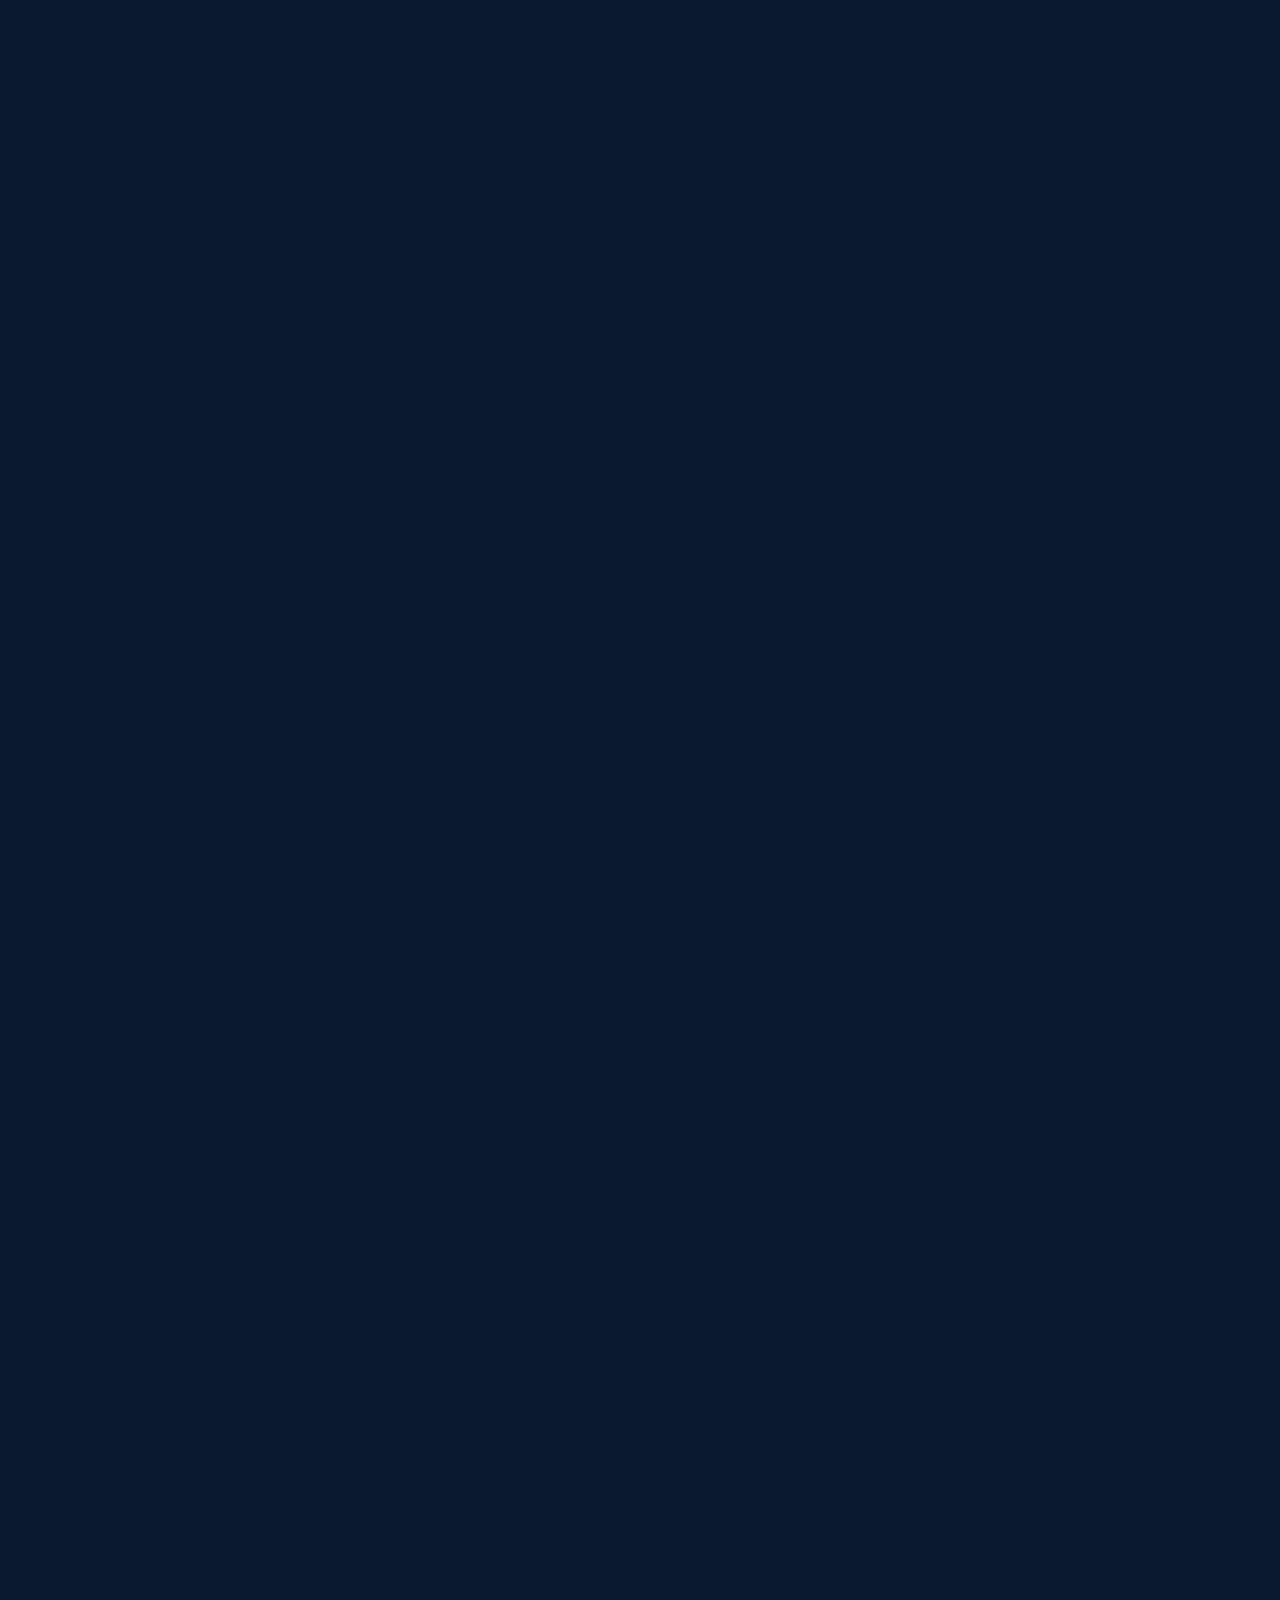
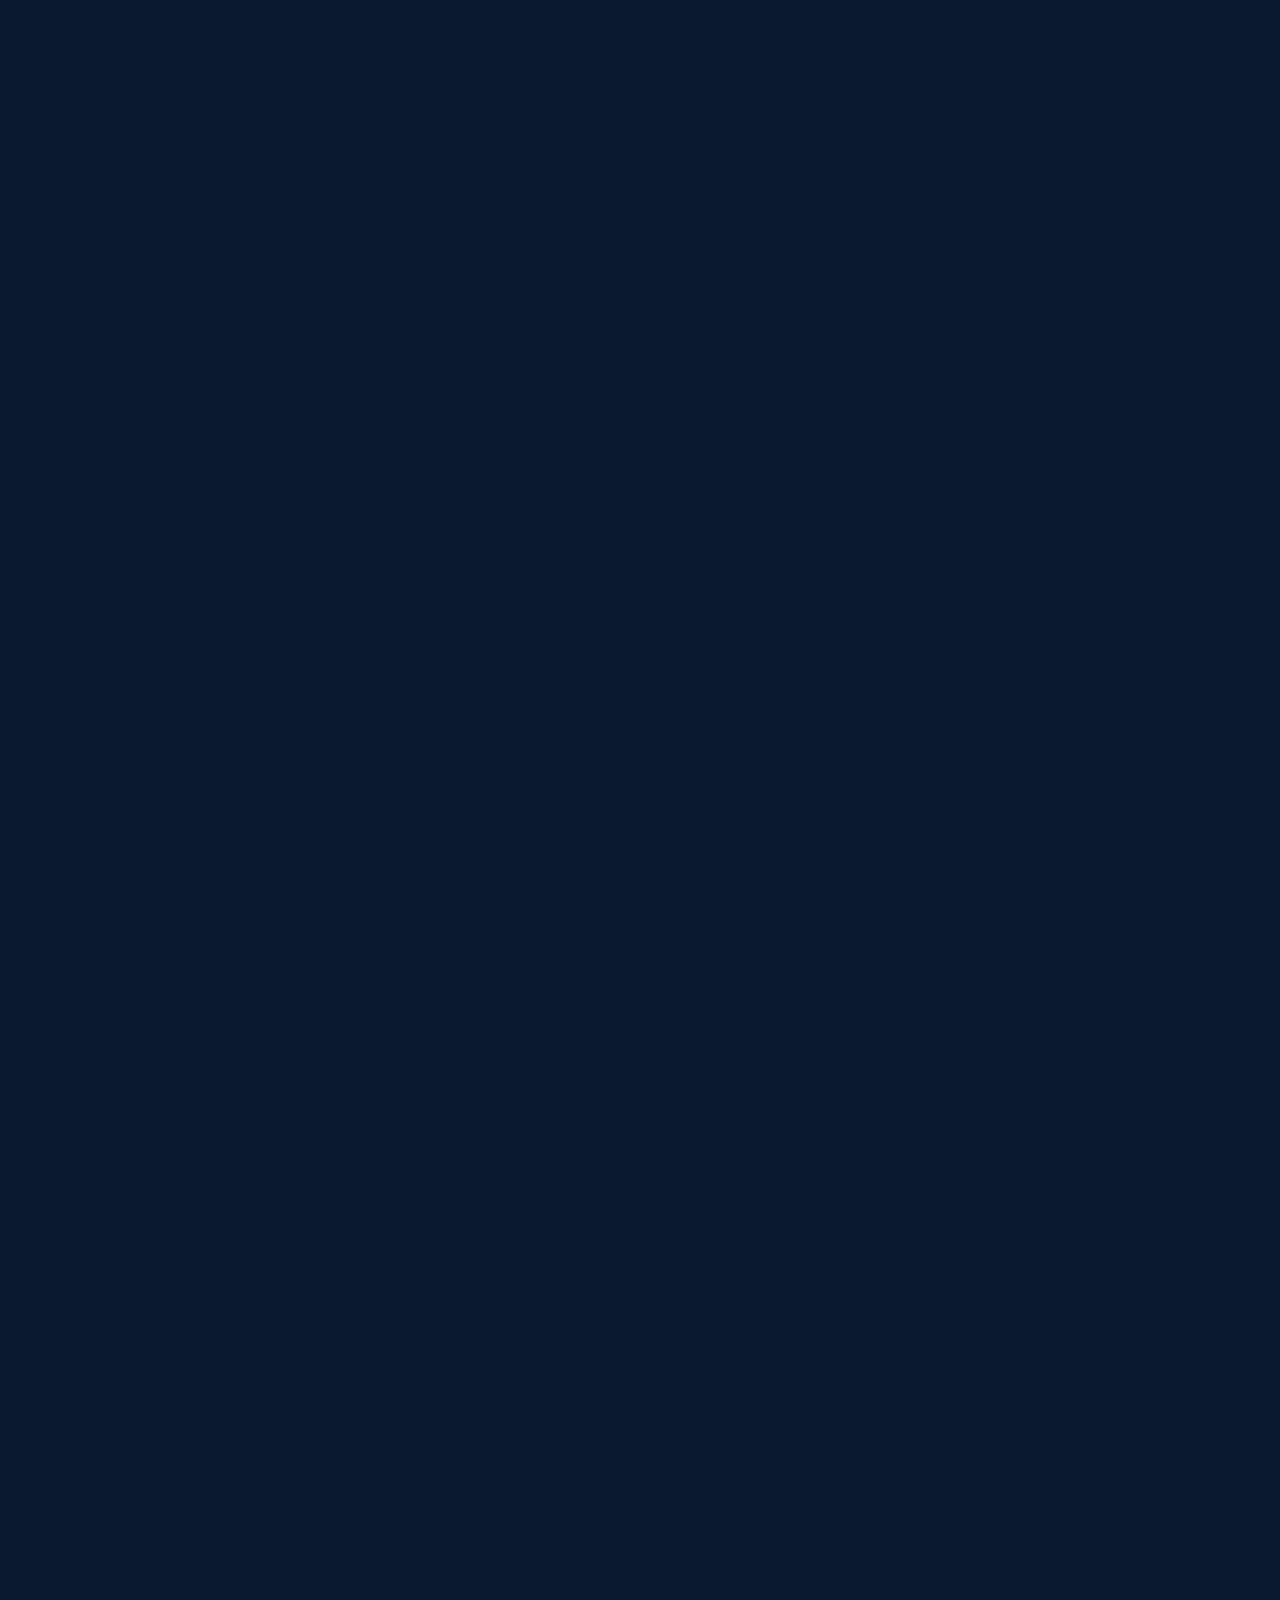
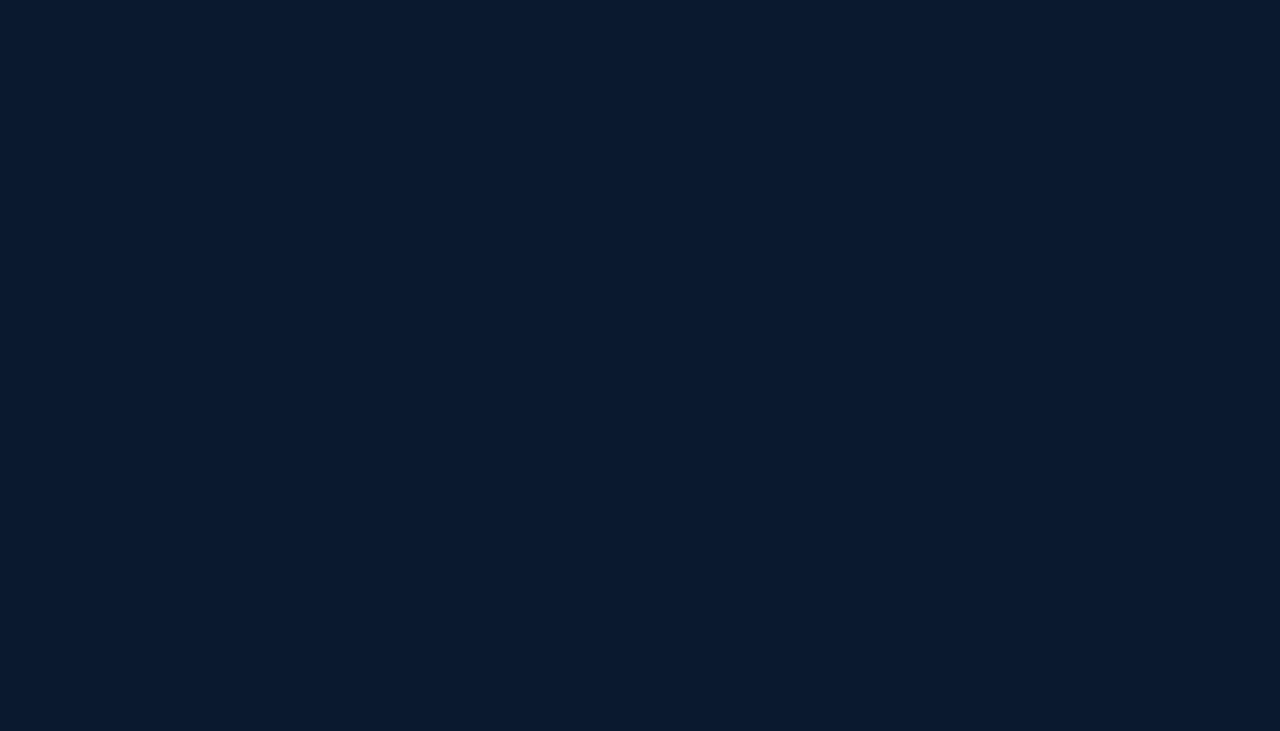
==== index.html @ ffe80bf5 "index.html" ====
<!DOCTYPE html>
<html lang="es">
<head>
    <meta charset="UTF-8">
    <meta name="viewport" content="width=device-width, initial-scale=1.0">
    <title>Edward Gamer Addon</title>
    <link rel="stylesheet" href="styles.css">
    <script defer src="script.js"></script>
</head>
<body>

    <!-- Encabezado con menú hamburguesa -->
    <header>
        <h1>EdwardMC</h1>
        <div class="menu-icon" onclick="toggleMenu()">&#9776;</div>
        <nav id="menu">
            <ul>
                <li><a href="index.html">Inicio</a></li>
                <li><a href="addons.html">Addons</a></li>
                <li><a href="credit.html">Créditos</a></li>
                <li><a href="license.html">Licencia</a></li>
            </ul>
        </nav>
    </header>
    
    <h3 class="new-addons-title2">Addons Destacados</h3>
    <!-- Contenedor de Cards -->
    <section class="cards-container">
        <div class="card">
            <img src="shop.jpg" alt="Addon 1" class="card-banner">
            <div class="card-content">
                <h3 class="card-title">Shop UI</h3>
                <p class="card-description">⚙️Shop UI Pará La Vercion De Minecraft Bedrock 1.21.70 añade una tienda a tu mundo de minecraft que te permite comprar items en un menu UI increíble, Este addon esta disponible para la 1.21.70 y esperando nuevas actualizaciones.</p>
                <a href="https://www.mediafire.com/file/pqop4y3lryfpe1d/Shop_UI_V1.1._1.21.70.mcaddon/file" class="download-btn">Download</a>
            </div>
        </div>

        <div class="card">
            <img src="comando.jpg" alt="Addon 2" class="card-banner">
            <div class="card-content">
                <h3 class="card-title">Custom Commando V5.8</h3>
                <p class="card-description">🌟¡Descubre SCommand Personalizados para Minecraft 1.21.60! 🚀🌍💖</p>
                <a href="https://www.mediafire.com/file/cd80kjy9p9qw43h/Custom_Commando_V5.8.mcpack/file" class="download-btn">Download</a>
            </div>
        </div>
        
<!-- En esta parte "Solo copia y pega dejando una separación de 1 copia desde <div class="card"> asta el último "</div>" -->
        <div class="card">
            <img src="mqdefault.jpg" alt="Addon 3" class="card-banner">
            <div class="card-content">
                <h3 class="card-title">CustomNPC V4.4 / 1.21.70</h3>
                <p class="card-description">⚙️CustomNPC V4.4 Para Minecraft Bedrock Funciona Perfecto y tine Varios Utilidades, Este addon de NPC Custom puede ayudarte en tu servidor de Minecraft y puedes encontrar utilidades y la forma de editar y personalizar estos NPC para tu servidor de Minecraft o Realm o simplemente para tu servidor.</p>
                <a href="https://www.mediafire.com/file/w2bmm77x81r7gth/CustomNPC_V4.4.mcaddon/file" class="download-btn">Download</a>
            </div>
        </div>
        
        <div class="card">
            <img src="Welcome.jpg" alt="Addon 4" class="card-banner">
            <div class="card-content">
                <h3 class="card-title">Bienvenida Custom 1.21.62</h3>
                <p class="card-description">🌟 ¡Bienvenido al addon "Sistema de Bienvenida" para Minecraft 1.21.62! 
                    🎮✨Dale la bienvenida a tus amigos y jugadores con un sistema. 🎉 Al unirse a tu mundo, recibirán un saludo 
                    🌍 Perfecto para servidores, ¡Descárgalo y empieza! 🌈🛠️</p>
                <a href="https://www.mediafire.com/file/nrcuypysmzk7gs3/Welcome_System_V3.2.mcaddon/file" class="download-btn">Download</a>
            </div>
        </div>
        
        <div class="card">
            <img src="Registre.jpg" alt="Addon 5" class="card-banner">
            <div class="card-content">
                <h3 class="card-title">Login Registre 1.21.60</h3>
                <p class="card-description">✨Este addon añade una UI o un sistema que ara que los jugadores al momento de entrar al mundo deben registrarse poniendo nombre de usuario y contraseña para acompletar el registro Su no quieren registrarse los usuarios no podran acceder y cuando se salgan y se buevan a menter te darán que inicias sesión con su nombre de usuario y contraseña.</p>
                <a href="https://sub4unlock.com/SL/1312034" class="download-btn">Download</a>
            </div>
        </div>
        
        <div class="card">
            <img src="Admin.jpg" alt="Addon 6" class="card-banner">
            <div class="card-content">
                <h3 class="card-title">Admin Menu V8</h3>
                <p class="card-description">⚒️Minecraft Bedrock 1.21.62 🔒Con este addon puedes añadir un sistema de administradores que te permitira abrir un menu UI para poder administrar a los jugadores Este completo sirve para facilitar sietos aspectos en la seguridad de tu Realm o Server de Minecraft Bedrock para la 1.21.62</p>
                <a href="https://www.mediafire.com/file/s2ba8dhg5znm189/Admin_Menu_V8.mcaddon/file" class="download-btn">Download</a>
            </div>
        </div>
        
        <div class="card">
            <img src="MenuWarp.jpg" alt="Addon 7" class="card-banner">
            <div class="card-content">
                <h3 class="card-title">Menu Warp V9.6.1</h3>
                <p class="card-description">⚒️Minecraft Bedrock 1.21.62 📝Este añade un menu warp con el que podras tener varias opciones para tu Realm Puedes añadir este Menu Warp para utilizar varias opciones como las Warp, Clanes, Bank, Trabajos entre otras opciones mas que puedes modificar en el "Confi" Descaraga el addon aqui.</p>
                <a href="https://www.mediafire.com/file/c87lzpc9a27397a/Menu_Warp_V9.6.1.mcaddon/file" class="download-btn">Download</a>
            </div>
        </div>

        <div class="card">
            <img src="Rango.jpg" alt="Addon 8" class="card-banner">
            <div class="card-content">
                <h3 class="card-title">Chat Rank V9.1</h3>
                <p class="card-description">⚜️Rango chat Para la 1.21.70 V9.1 Se Añadió Un Menu UI Pará Manejar El Systema De Rango En El Chat Con Facilidad El Menu Solamente Puede Ingresar Los Administradores Con Un Tag : Admin.</p>
                <a href="https://sub4unlock.com/SL/1378094" class="download-btn">Download</a>
            </div>
                </div>
        <h5> © 2025 EdwardMC Web. Recervados todos los derechos</h5>
    </section>

</body>
</html>
---- styles.css ----
/* Reset de estilos */
body {
    margin: 0;
    padding: 0;
    font-family: Arial, sans-serif;
    background-color: #0a192f; /* Azul oscuro */
    color: white;
}

/* Encabezado con menú hamburguesa */
header {
    display: flex;
    justify-content: space-between;
    align-items: center;
    background: #091123;
    padding: 15px 20px;
    position: relative;
    z-index: 1000;
}

h1 {
    margin: 0;
    font-size: 24px;
}

/* Menú hamburguesa */
.menu-icon {
    font-size: 24px;
    cursor: pointer;
    color: white;
    transition: transform 0.3s ease;
}

.menu-icon:hover {
    transform: scale(1.1);
}

/* Menú animado */
nav {
    position: absolute;
    top: 60px;
    right: 20px;
    background: #091123;
    padding: 0;
    border-radius: 8px;
    width: 200px;
    box-shadow: 0px 4px 8px rgba(0, 0, 0, 0.3);
    opacity: 0;
    visibility: hidden;
    transform: translateY(-10px);
    transition: opacity 0.3s ease, transform 0.3s ease, visibility 0.3s;
}

nav.show {
    opacity: 1;
    visibility: visible;
    transform: translateY(0);
}

nav ul {
    list-style: none;
    padding: 0;
    margin: 0;
}

nav ul li {
    text-align: center;
    border-bottom: 1px solid rgba(255, 255, 255, 0.2);
}

nav ul li:last-child {
    border-bottom: none;
}

nav ul li a {
    display: block;
    padding: 12px;
    color: white;
    text-decoration: none;
    font-size: 18px;
    transition: background 0.3s ease, transform 0.2s ease;
}

nav ul li a:hover {
    background: #1e90ff;
    transform: scale(1.05);
}

/* Contenedor de Cards */
.cards-container {
    display: flex;
    flex-direction: column;
    align-items: center;
    padding: 20px;
    gap: 20px;
}

/* Card */
.card {
    background: linear-gradient(145deg, #2c2c2c, #3a3a3a);
    width: 350px;
    border-radius: 20px;
    overflow: hidden;
    box-shadow: 0px 4px 10px rgba(0, 0, 0, 0.2);
    text-align: center;
    transition: transform 0.3s ease, box-shadow 0.3s ease;
}

.card:hover {
    transform: scale(1.05);
    box-shadow: 0px 8px 20px rgba(0, 0, 0, 0.3);
}

/* Imagen Banner */
.card-banner {
    width: 100%;
    height: 200px;
    object-fit: cover;
}

/* Contenido de la Card */
.card-content {
    padding: 15px;
}

.card-title {
    font-size: 20px;
    margin: 10px 0;
    color: white;
}

.card-description {
    font-size: 14px;
    color: #ccc;
    margin-bottom: 15px;
}

/* Botón de descarga */
.download-btn {
    display: block;
    background: #28a745;
    color: white;
    padding: 10px 15px;
    text-decoration: none;
    font-weight: bold;
    border-radius: 5px;
    transition: background 0.3s ease;
}

.download-btn:hover {
    background: #218838;
}

/* Responsividad */
@media screen and (max-width: 768px) {
    .menu-icon {
        display: block;
    }

    nav {
        width: 100%;
        left: 0;
        right: 0;
        text-align: center;
    }

    .cards-container {
        flex-direction: column;
    }
}

/* Contenedor de la licencia */
.license-container {
    max-width: 800px;
    margin: 40px auto;
    padding: 20px;
    background: #1a1a1a; /* Fondo oscuro */
    color: white;
    border-radius: 10px;
    box-shadow: 0px 4px 8px rgba(255, 255, 255, 0.1);
}

/* Títulos */
.license-container h2 {
    text-align: center;
    color: #1e90ff; /* Azul llamativo */
}

.license-container h3 {
    margin-top: 20px;
    color: #28a745; /* Verde */
}

/* Párrafos */
.license-container p {
    font-size: 16px;
    line-height: 1.6;
    color: #ccc;
}

/* Animación de desvanecimiento */
.fade-in {
    opacity: 0;
    animation: fadeInAnimation 0.8s ease-in-out forwards;
}

@keyframes fadeInAnimation {
    from {
        opacity: 0;
    }
    to {
        opacity: 1;
    }
}

.card {
    position: relative; /* Permite posicionar el icono */
}

.card-status-icon {
    position: absolute;
    top: 10px;
    right: 10px;
    width: 40px;  /* Tamaño del icono */
    height: 25px;
    opacity: 0.9;
}

/* Sección de addons nuevos */
.new-addons-section {
    text-align: center;
    margin: 20px 0;
}

.new-addons-title {
    font-size: 24px;
    color: green;
    margin-bottom: 15px;
}

.new-addons-title2 {
    font-size: 24px;
    color: #1e90ff;
    margin-bottom: 15px;
}

/* Contenedor de los 7 addons nuevos con desplazamiento horizontal */
.new-addons-container {
    display: flex;
    flex-wrap: nowrap;
    overflow-x: auto;
    gap: 15px;
    padding: 10px;
    justify-content: flex-start;
    scroll-behavior: smooth;
}

/* Hacer que las cards mantengan su tamaño original */
.new-addons-container .card {
    min-width: 320px; /* Tamaño original de la Card */
    max-width: 310px;
    flex-shrink: 0; /* Evita que se reduzcan al hacer scroll */
}

/* Scroll personalizado para la fila de 7 addons */
.new-addons-container::-webkit-scrollbar {
    height: 8px;
}

.new-addons-container::-webkit-scrollbar-thumb {
    background-color: #666;
    border-radius: 4px;
}

.new-addons-container::-webkit-scrollbar-track {
    background: #222;
}

/* Cards normales (todos los addons) */
.cards-container {
    display: flex;
    flex-direction: column;
    align-items: center;
    gap: 20px;
    padding: 20px;
}


.comments-section a:hover {
    text-decoration: underline;
}

/* Sección de Créditos */
.credits-section {
    margin: 40px auto;
    width: 80%;
    max-width: 1200px;
}

.credit-card {
    background: #1a1a1a;
    padding: 20px;
    border-radius: 10px;
    box-shadow: 0 4px 6px rgba(0, 0, 0, 0.1);
    margin-bottom: 20px;
    position: relative; /* Para posicionar los iconos dentro de la tarjeta */
}

.credit-card h3 {
    font-size: 22px;
    color: #1e90ff;
}

.credit-card p {
    font-size: 16px;
    color: #ccc;
    line-height: 1.6;
}

/* Redes Sociales */
.social-links {
    position: absolute; /* Para poner los iconos en la esquina */
    bottom: 10px;
    right: 10px;
    display: flex;
    gap: 10px;
}

.social-icon img {
    width: 20px;
    height: 20px;
    object-fit: contain;
    transition: transform 0.3s ease;
}

.social-icon:hover img {
    transform: scale(1.1);
}

/* Pantallas grandes */
@media screen and (min-width: 768px) {
    #menu {
        display: flex;
        position: static;
        background-color: transparent;
        box-shadow: none;
    }

    nav ul {
        display: block;
    }

    .menu-icon {
        display: none;
    }
}
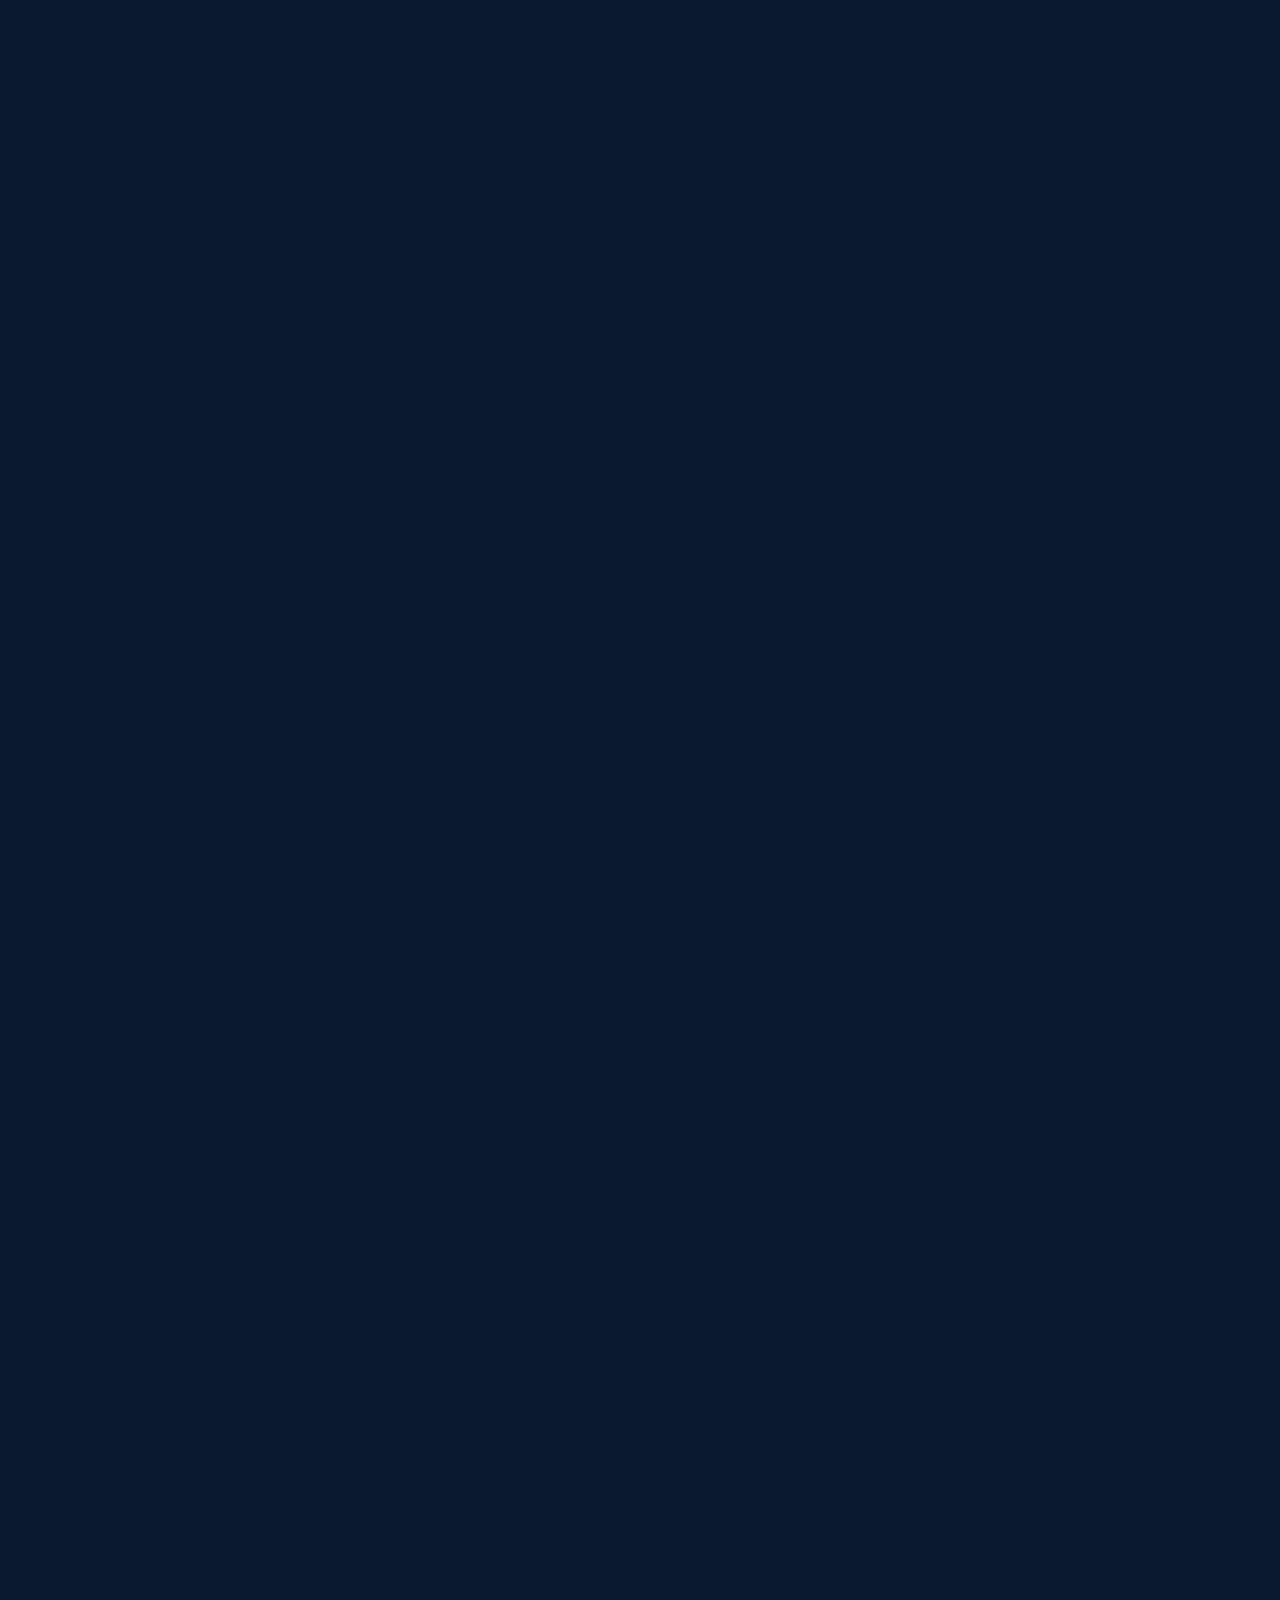
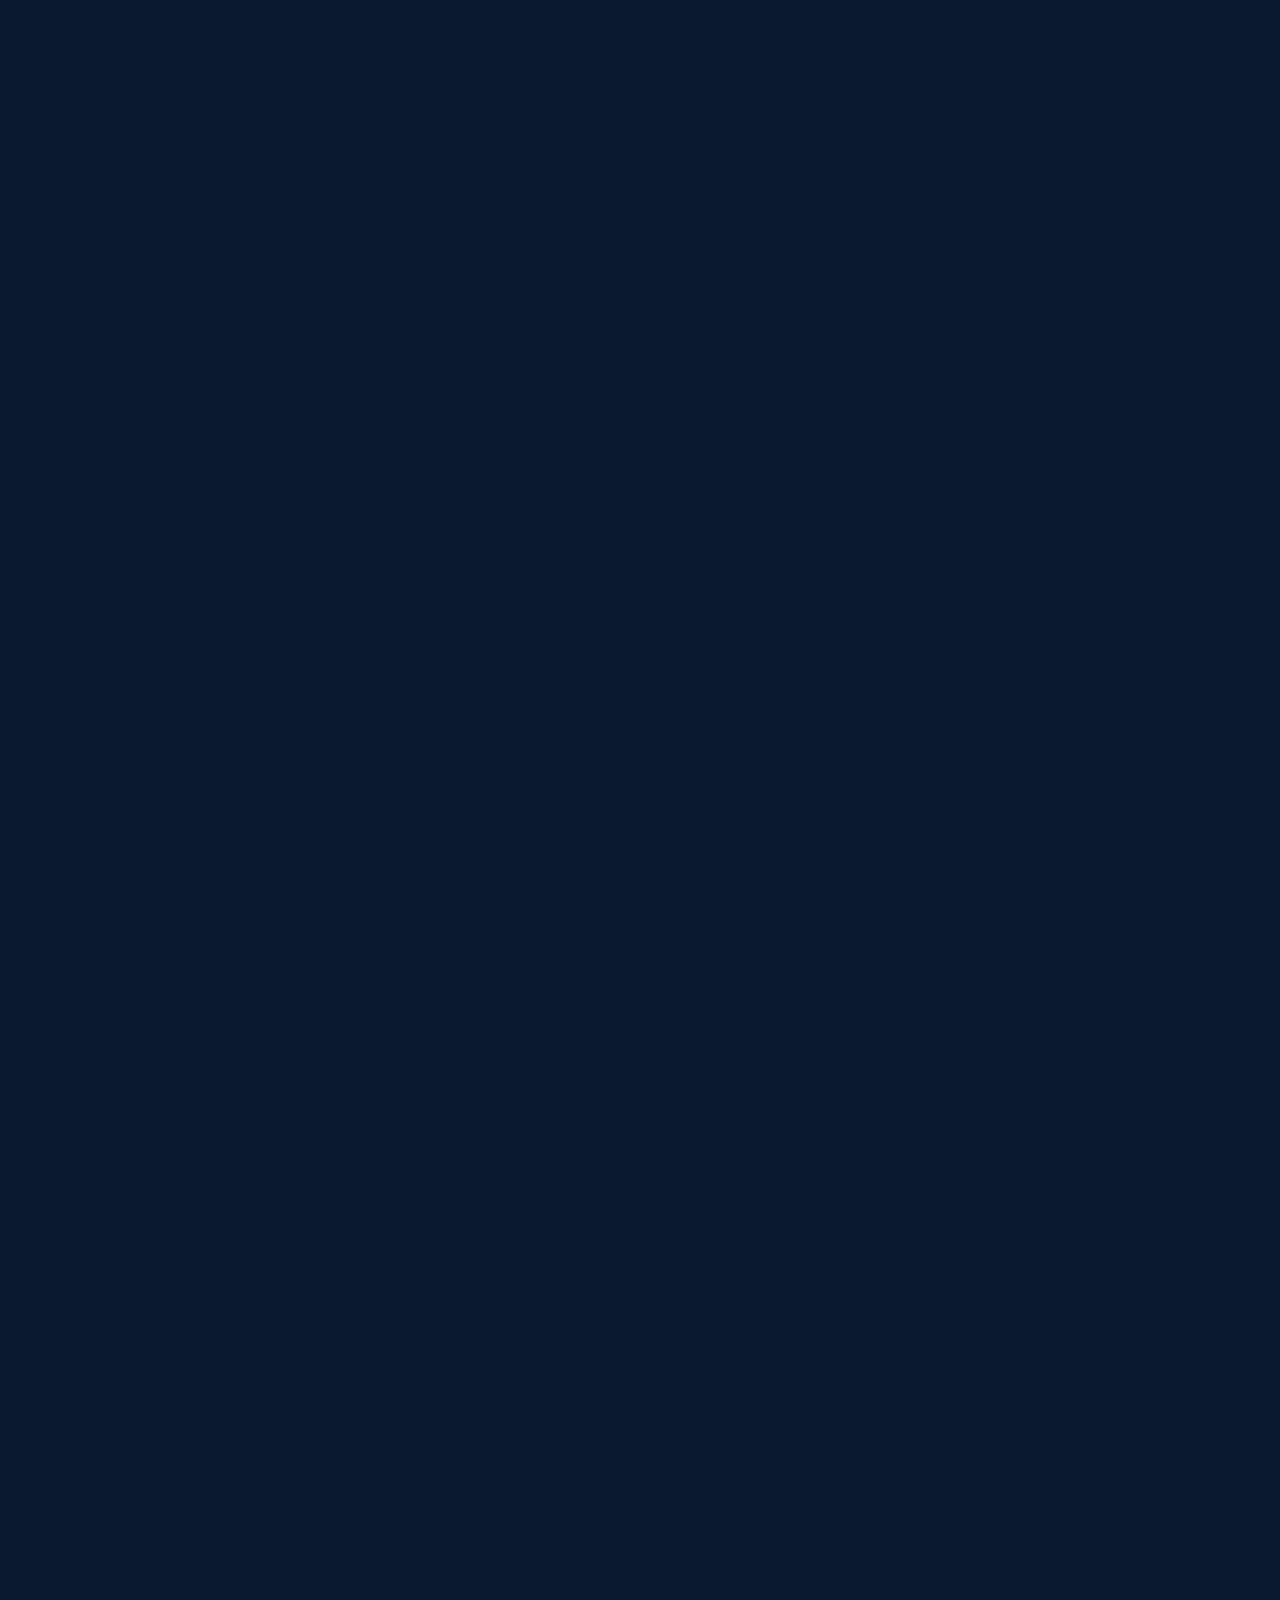
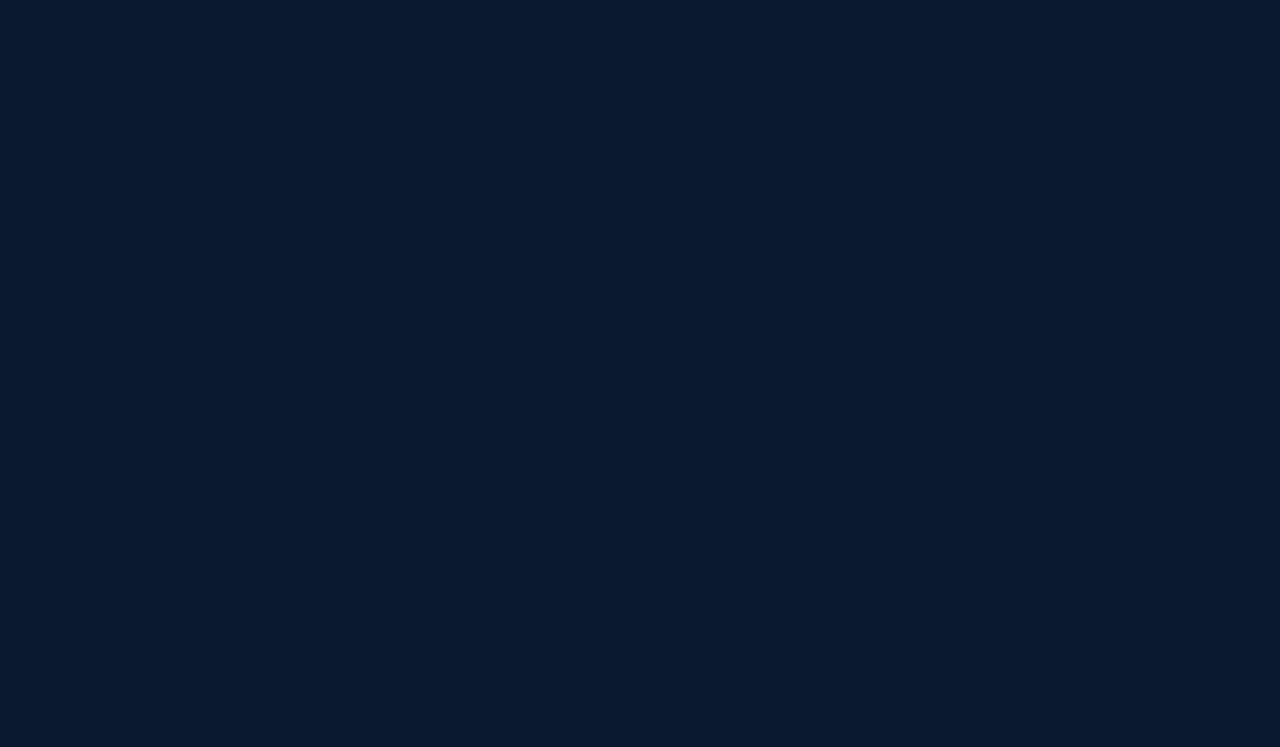
==== commit a5a8f311: "index.html" ====
--- a/index.html
+++ b/index.html
@@ -30,17 +30,17 @@
             <img src="shop.jpg" alt="Addon 1" class="card-banner">
             <div class="card-content">
                 <h3 class="card-title">Shop UI</h3>
-                <p class="card-description">⚙️Shop UI Pará La Vercion De Minecraft Bedrock 1.21.70 añade una tienda a tu mundo de minecraft que te permite comprar items en un menu UI increíble, Este addon esta disponible para la 1.21.70 y esperando nuevas actualizaciones.</p>
-                <a href="https://www.mediafire.com/file/pqop4y3lryfpe1d/Shop_UI_V1.1._1.21.70.mcaddon/file" class="download-btn">Download</a>
+                <p class="card-description">⚙️Se Anda Arreglando Bug Y Errores Shop UI Pará La Vercion De Minecraft Bedrock 1.21.71 añade una tienda a tu mundo de minecraft que te permite comprar items en un menu UI increíble, Este addon esta disponible para la 1.21.71 y esperando nuevas actualizaciones.</p>
+                <a href="https://link-target.net/1331841/shop-ui-v11" class="download-btn">Download</a>
             </div>
         </div>
 
         <div class="card">
             <img src="comando.jpg" alt="Addon 2" class="card-banner">
             <div class="card-content">
-                <h3 class="card-title">Custom Commando V5.8</h3>
-                <p class="card-description">🌟¡Descubre SCommand Personalizados para Minecraft 1.21.60! 🚀🌍💖</p>
-                <a href="https://www.mediafire.com/file/cd80kjy9p9qw43h/Custom_Commando_V5.8.mcpack/file" class="download-btn">Download</a>
+                <h3 class="card-title">Custom Commando V6.1</h3>
+                <p class="card-description">🌟¡Descubre SCommand Personalizados para Minecraft 1.21.70 +! 🚀🌍💖</p>
+                <a href="https://direct-link.net/1331841/custom-command-v61" class="download-btn">Download</a>
             </div>
         </div>
         
@@ -48,20 +48,20 @@
         <div class="card">
             <img src="mqdefault.jpg" alt="Addon 3" class="card-banner">
             <div class="card-content">
-                <h3 class="card-title">CustomNPC V4.4 / 1.21.70</h3>
+                <h3 class="card-title">CustomNPC V4.4 / 1.21.71</h3>
                 <p class="card-description">⚙️CustomNPC V4.4 Para Minecraft Bedrock Funciona Perfecto y tine Varios Utilidades, Este addon de NPC Custom puede ayudarte en tu servidor de Minecraft y puedes encontrar utilidades y la forma de editar y personalizar estos NPC para tu servidor de Minecraft o Realm o simplemente para tu servidor.</p>
-                <a href="https://www.mediafire.com/file/w2bmm77x81r7gth/CustomNPC_V4.4.mcaddon/file" class="download-btn">Download</a>
+                <a href="https://link-target.net/1331841/customnpc-v44" class="download-btn">Download</a>
             </div>
         </div>
         
         <div class="card">
             <img src="Welcome.jpg" alt="Addon 4" class="card-banner">
             <div class="card-content">
-                <h3 class="card-title">Bienvenida Custom 1.21.62</h3>
+                <h3 class="card-title">Bienvenida Custom 1.21.71</h3>
                 <p class="card-description">🌟 ¡Bienvenido al addon "Sistema de Bienvenida" para Minecraft 1.21.62! 
                     🎮✨Dale la bienvenida a tus amigos y jugadores con un sistema. 🎉 Al unirse a tu mundo, recibirán un saludo 
                     🌍 Perfecto para servidores, ¡Descárgalo y empieza! 🌈🛠️</p>
-                <a href="https://www.mediafire.com/file/nrcuypysmzk7gs3/Welcome_System_V3.2.mcaddon/file" class="download-btn">Download</a>
+                <a href="https://direct-link.net/1331841/welcom-system" class="download-btn">Download</a>
             </div>
         </div>
         
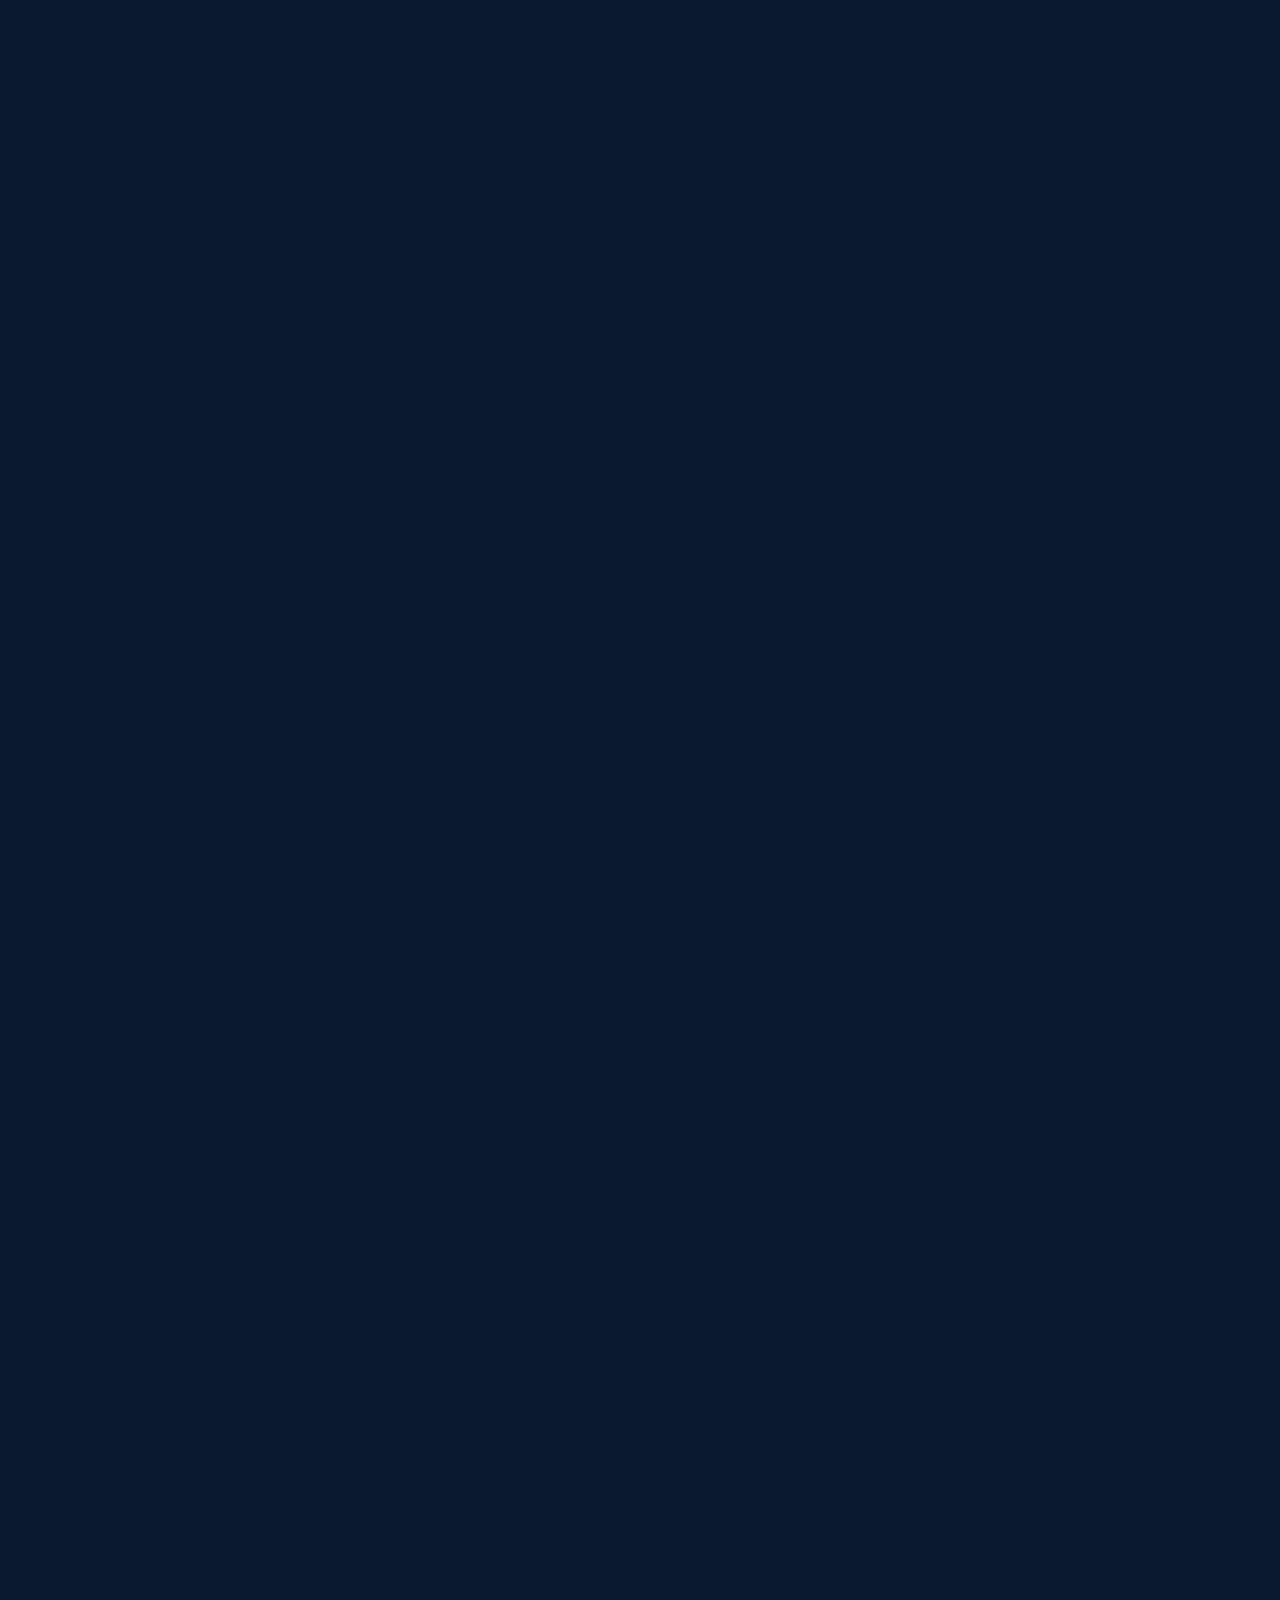
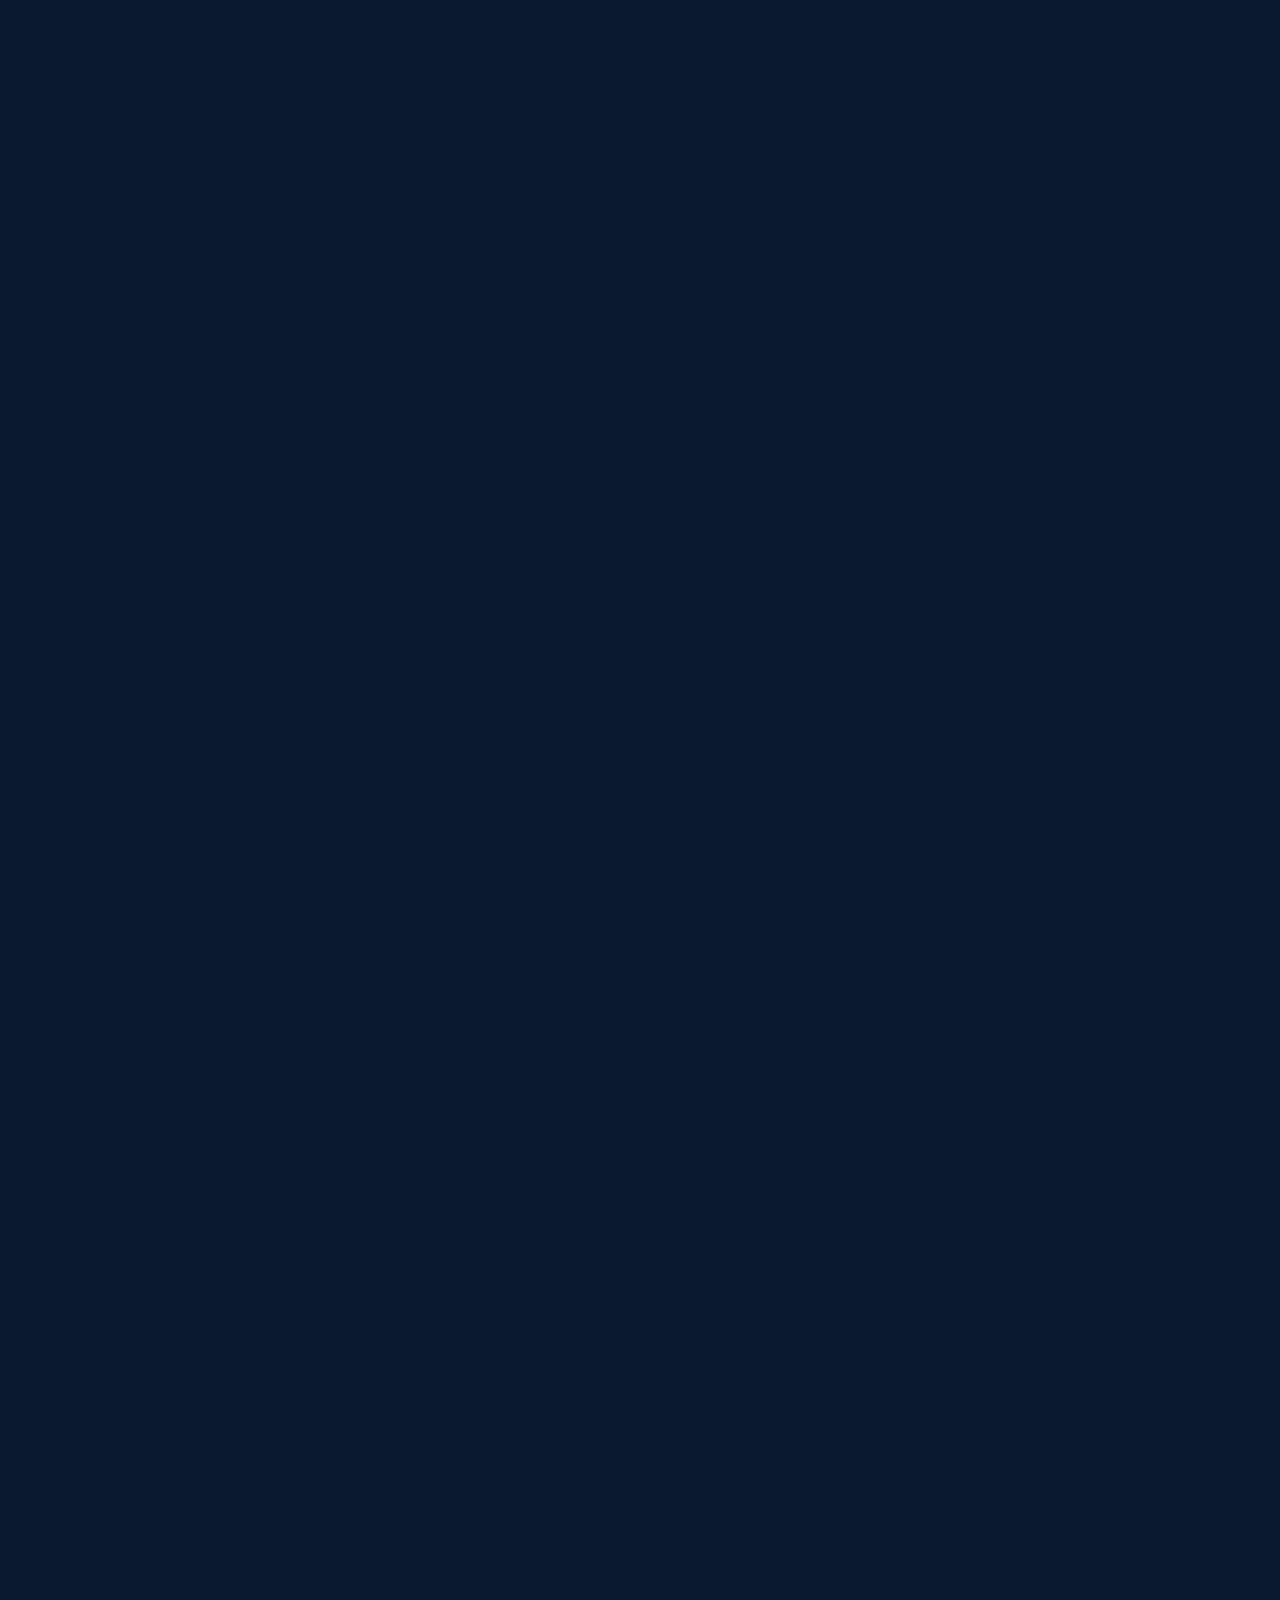
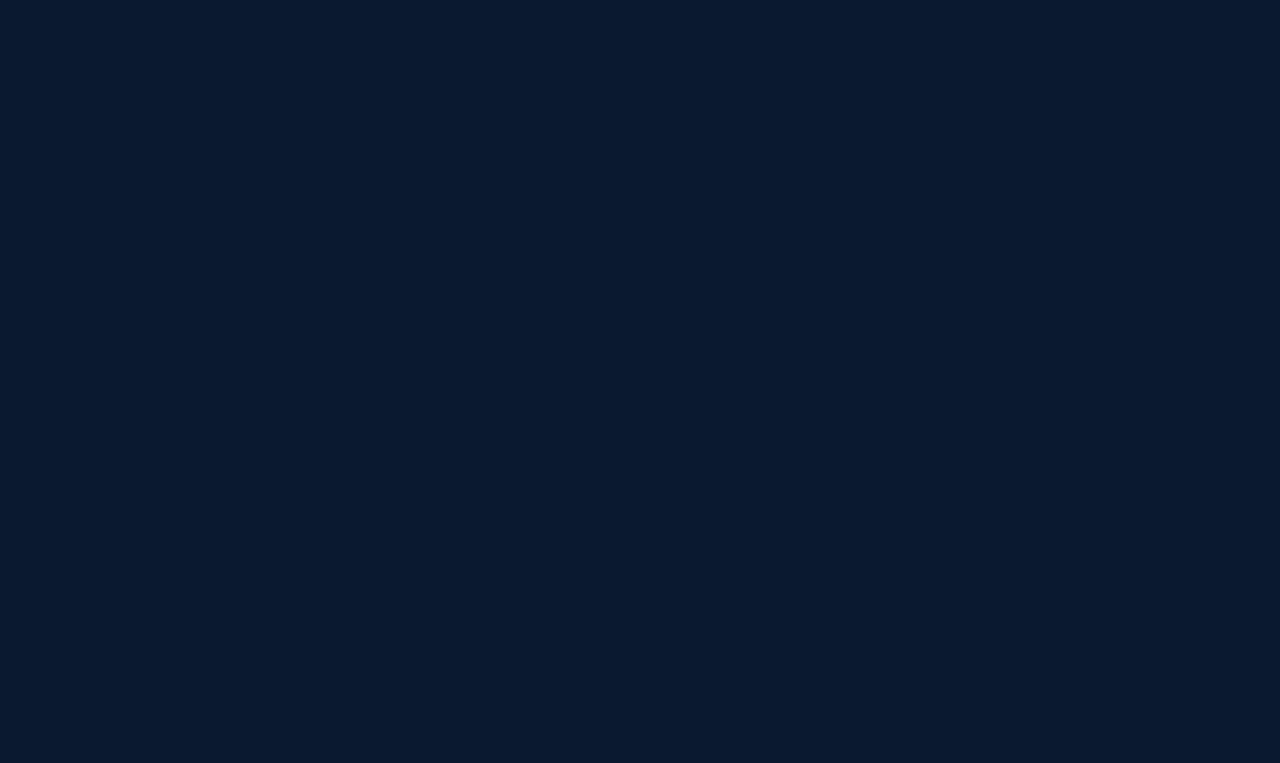
==== commit 373f74a4: "index.html" ====
--- a/index.html
+++ b/index.html
@@ -29,9 +29,9 @@
         <div class="card">
             <img src="shop.jpg" alt="Addon 1" class="card-banner">
             <div class="card-content">
-                <h3 class="card-title">Shop UI</h3>
-                <p class="card-description">⚙️Se Anda Arreglando Bug Y Errores Shop UI Pará La Vercion De Minecraft Bedrock 1.21.71 añade una tienda a tu mundo de minecraft que te permite comprar items en un menu UI increíble, Este addon esta disponible para la 1.21.71 y esperando nuevas actualizaciones.</p>
-                <a href="https://link-target.net/1331841/shop-ui-v11" class="download-btn">Download</a>
+                <h3 class="card-title">Shop UI V1.2</h3>
+                <p class="card-description">⚙️Shop UI Pará La Vercion De Minecraft Bedrock 1.21.71 añade una tienda a tu mundo de minecraft que te permite comprar items en un menu UI increíble, Este addon esta disponible para la 1.21.71 y esperando nuevas actualizaciones Se arreglaron error sobre no poder vender el item Creador Y Creditos Edward Gamer : Cappytqm28.</p>
+                <a href="https://link-target.net/1331841/shop-ui-v12" class="download-btn">Download</a>
             </div>
         </div>
 
@@ -39,7 +39,7 @@
             <img src="comando.jpg" alt="Addon 2" class="card-banner">
             <div class="card-content">
                 <h3 class="card-title">Custom Commando V6.1</h3>
-                <p class="card-description">🌟¡Descubre SCommand Personalizados para Minecraft 1.21.70 +! 🚀🌍💖</p>
+                <p class="card-description">🌟¡Descubre SCommand Personalizados para Minecraft 1.21.72 +! 🚀🌍💖</p>
                 <a href="https://direct-link.net/1331841/custom-command-v61" class="download-btn">Download</a>
             </div>
         </div>
@@ -48,7 +48,7 @@
         <div class="card">
             <img src="mqdefault.jpg" alt="Addon 3" class="card-banner">
             <div class="card-content">
-                <h3 class="card-title">CustomNPC V4.4 / 1.21.71</h3>
+                <h3 class="card-title">CustomNPC V4.4 / 1.21.72</h3>
                 <p class="card-description">⚙️CustomNPC V4.4 Para Minecraft Bedrock Funciona Perfecto y tine Varios Utilidades, Este addon de NPC Custom puede ayudarte en tu servidor de Minecraft y puedes encontrar utilidades y la forma de editar y personalizar estos NPC para tu servidor de Minecraft o Realm o simplemente para tu servidor.</p>
                 <a href="https://link-target.net/1331841/customnpc-v44" class="download-btn">Download</a>
             </div>
@@ -57,7 +57,7 @@
         <div class="card">
             <img src="Welcome.jpg" alt="Addon 4" class="card-banner">
             <div class="card-content">
-                <h3 class="card-title">Bienvenida Custom 1.21.71</h3>
+                <h3 class="card-title">Bienvenida Custom 1.21.72</h3>
                 <p class="card-description">🌟 ¡Bienvenido al addon "Sistema de Bienvenida" para Minecraft 1.21.62! 
                     🎮✨Dale la bienvenida a tus amigos y jugadores con un sistema. 🎉 Al unirse a tu mundo, recibirán un saludo 
                     🌍 Perfecto para servidores, ¡Descárgalo y empieza! 🌈🛠️</p>
@@ -86,9 +86,9 @@
         <div class="card">
             <img src="MenuWarp.jpg" alt="Addon 7" class="card-banner">
             <div class="card-content">
-                <h3 class="card-title">Menu Warp V9.6.1</h3>
-                <p class="card-description">⚒️Minecraft Bedrock 1.21.62 📝Este añade un menu warp con el que podras tener varias opciones para tu Realm Puedes añadir este Menu Warp para utilizar varias opciones como las Warp, Clanes, Bank, Trabajos entre otras opciones mas que puedes modificar en el "Confi" Descaraga el addon aqui.</p>
-                <a href="https://www.mediafire.com/file/c87lzpc9a27397a/Menu_Warp_V9.6.1.mcaddon/file" class="download-btn">Download</a>
+                <h3 class="card-title">Menu Warp V9.7</h3>
+                <p class="card-description">⚒️Minecraft Bedrock 1.21.72 📝Este añade un Menu Warp con el que podras tener varias opciones para tu Realm Puedes añadir este Menu Warp para utilizar varias opciones como las Warp, Clanes, Bank, Trabajos entre otras opciones mas que puedes modificar en el "Confi" Descaraga el addon aqui.</p>
+                <a href="https://link-hub.net/1331841/menu-warp-v97" class="download-btn">Download</a>
             </div>
         </div>
 
@@ -96,7 +96,7 @@
             <img src="Rango.jpg" alt="Addon 8" class="card-banner">
             <div class="card-content">
                 <h3 class="card-title">Chat Rank V9.1</h3>
-                <p class="card-description">⚜️Rango chat Para la 1.21.70 V9.1 Se Añadió Un Menu UI Pará Manejar El Systema De Rango En El Chat Con Facilidad El Menu Solamente Puede Ingresar Los Administradores Con Un Tag : Admin.</p>
+                <p class="card-description">⚜️Rango chat Para la 1.21.72 V9.1 Se Añadió Un Menu UI Pará Manejar El Systema De Rango En El Chat Con Facilidad El Menu Solamente Puede Ingresar Los Administradores Con Un Tag : Admin.</p>
                 <a href="https://sub4unlock.com/SL/1378094" class="download-btn">Download</a>
             </div>
                 </div>
